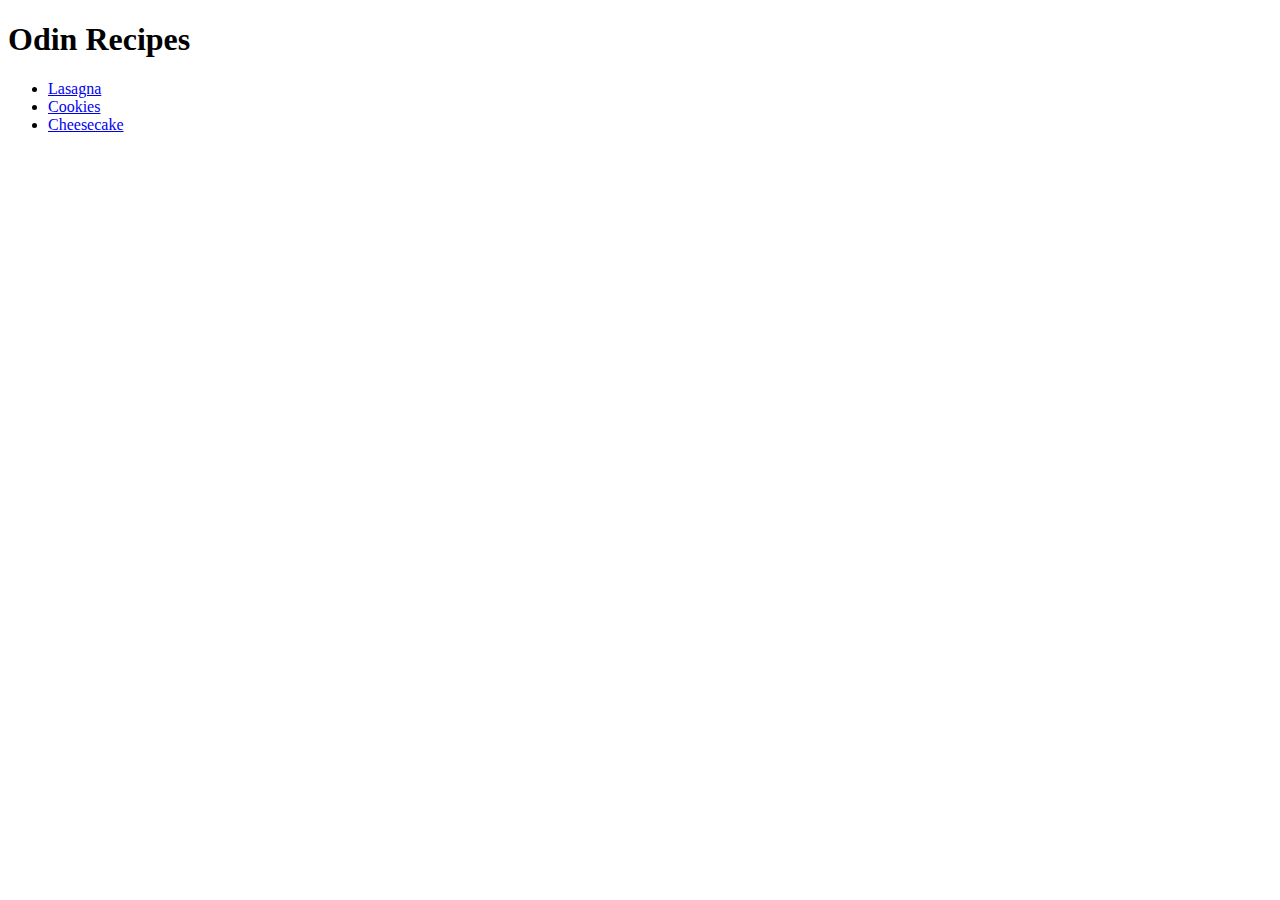
==== index.html @ 8cbf546d "added boierplates for receipes and a page" ====
<!DOCTYPE html>
<html lang="en">

<head>
    <meta charset="UTF-8">
    <meta http-equiv="X-UA-Compatible" content="IE=edge">
    <meta name="viewport" content="width=device-width, initial-scale=1.0">
    <title>Odin-recipes</title>
</head>

<body>
    <h1>Odin Recipes</h1>
    <ul>
        <li><a href="./recipes/lasagna.html">Lasagna</a></li>
        <li><a href="./recipes/cookies.html">Cookies</a></li>
        <li><a href="./recipes/cheesecake.html">Cheesecake</a></li>
    </ul>
</body>

</html>
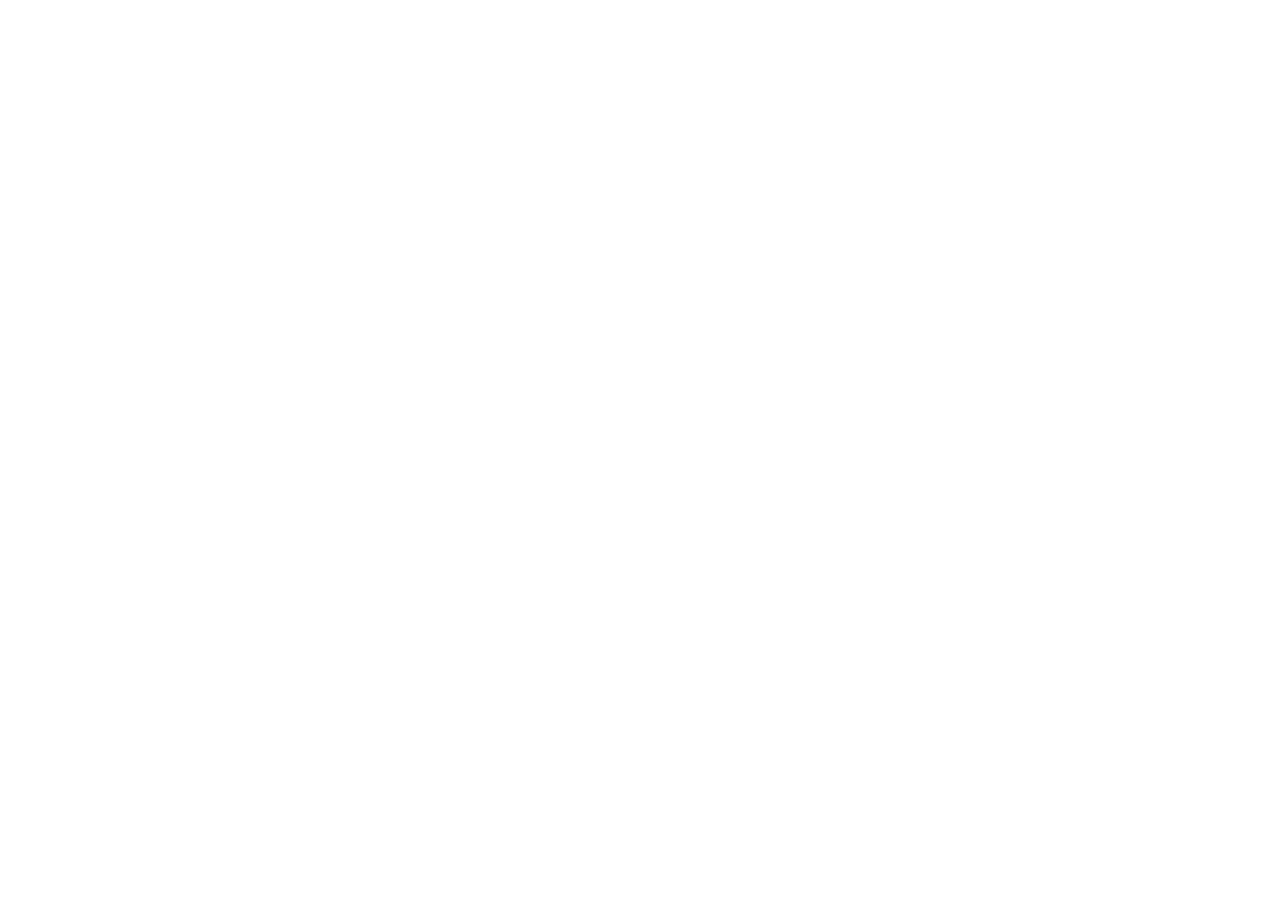
==== commit 41d7ac41: "marginpadding" ====
--- a/index.html
+++ b/index.html
@@ -1,20 +1,63 @@
 <!DOCTYPE html>
 <html lang="en">
 
+
 <head>
+
     <meta charset="UTF-8">
     <meta http-equiv="X-UA-Compatible" content="IE=edge">
     <meta name="viewport" content="width=device-width, initial-scale=1.0">
+    <link rel="stylesheet" href="styles.css" />
     <title>Odin-recipes</title>
 </head>
 
 <body>
-    <h1>Odin Recipes</h1>
+    <!-- <h1>Odin Recipes</h1>
     <ul>
-        <li><a href="./recipes/lasagna.html">Lasagna</a></li>
+        <li><a href=" ./recipes/lasagna.html">Lasagna</a></li>
         <li><a href="./recipes/cookies.html">Cookies</a></li>
         <li><a href="./recipes/cheesecake.html">Cheesecake</a></li>
     </ul>
 </body>
 
+<div class="div">
+    Style me via the external method!
+</div>
+
+<p class="internal">
+    I would like to be styled with internal method,please.
+</p>
+<button>
+    Inline method
+</button>
+
+
+<p class="odd">Im a class</p>
+<p id="two">Im one ID</p>
+<p class="odd adjust-font">Im a class, but cooler!</p>
+<p id="four" class="adjust-font">Im another ID</p>
+<p class="odd">Im a class</p> -->
+
+
+
+    <!-- <button class="inverted"> Click Me! </button>
+    <button class="fancy"> No, Click Me! </button>
+
+
+
+    <div class="des1">
+        <p class="text">
+            This should be styled.
+        </p>
+    </div>
+    <p> This should be unstyled.</p> --->
+
+
+
+
+
+
+
+</body>
+
 </html>--- a/styles.css
+++ b/styles.css
@@ -0,0 +1,75 @@
+*{
+    color: red;
+    font-family: Verdana, Geneva, Tahoma, sans-serif;
+}
+
+.div{
+    background-color: red;
+    color: white;
+    font-size: 32px;
+    font-weight: bold;
+    text-align: center;
+}
+.internal{
+    background-color: green;
+    color: white;
+
+}
+button{
+    color:black;
+    background-color: orange;
+    font-size: 18px;
+    
+
+}
+
+.odd{
+    color: black;
+    background-color: rgb(255, 167, 167);
+    font-size: 24px;
+    font-weight: bold;
+    text-align: center;
+}
+
+#two{
+    color:blue;
+    text-align: center;
+  
+    font-size:40px;
+}
+#four{
+    background-color:green;
+    color:black;
+}
+
+.adjust-font{
+    font-size: 24px;
+    font-weight: bold;
+    text-align: center;
+}
+
+.inverted{
+    color:white;
+    background-color: black;
+
+
+}
+.fancy{
+    color:black;
+    background-color: yellow;
+
+
+}
+.inverted,
+.fancy{
+    font-size: 24px;
+    font-weight: bold;
+    text-align: center;
+}
+
+.des1 .text{
+    background-color: yellow;
+    font-size: 24px;
+    font-weight: bold;
+    text-align: center;
+} 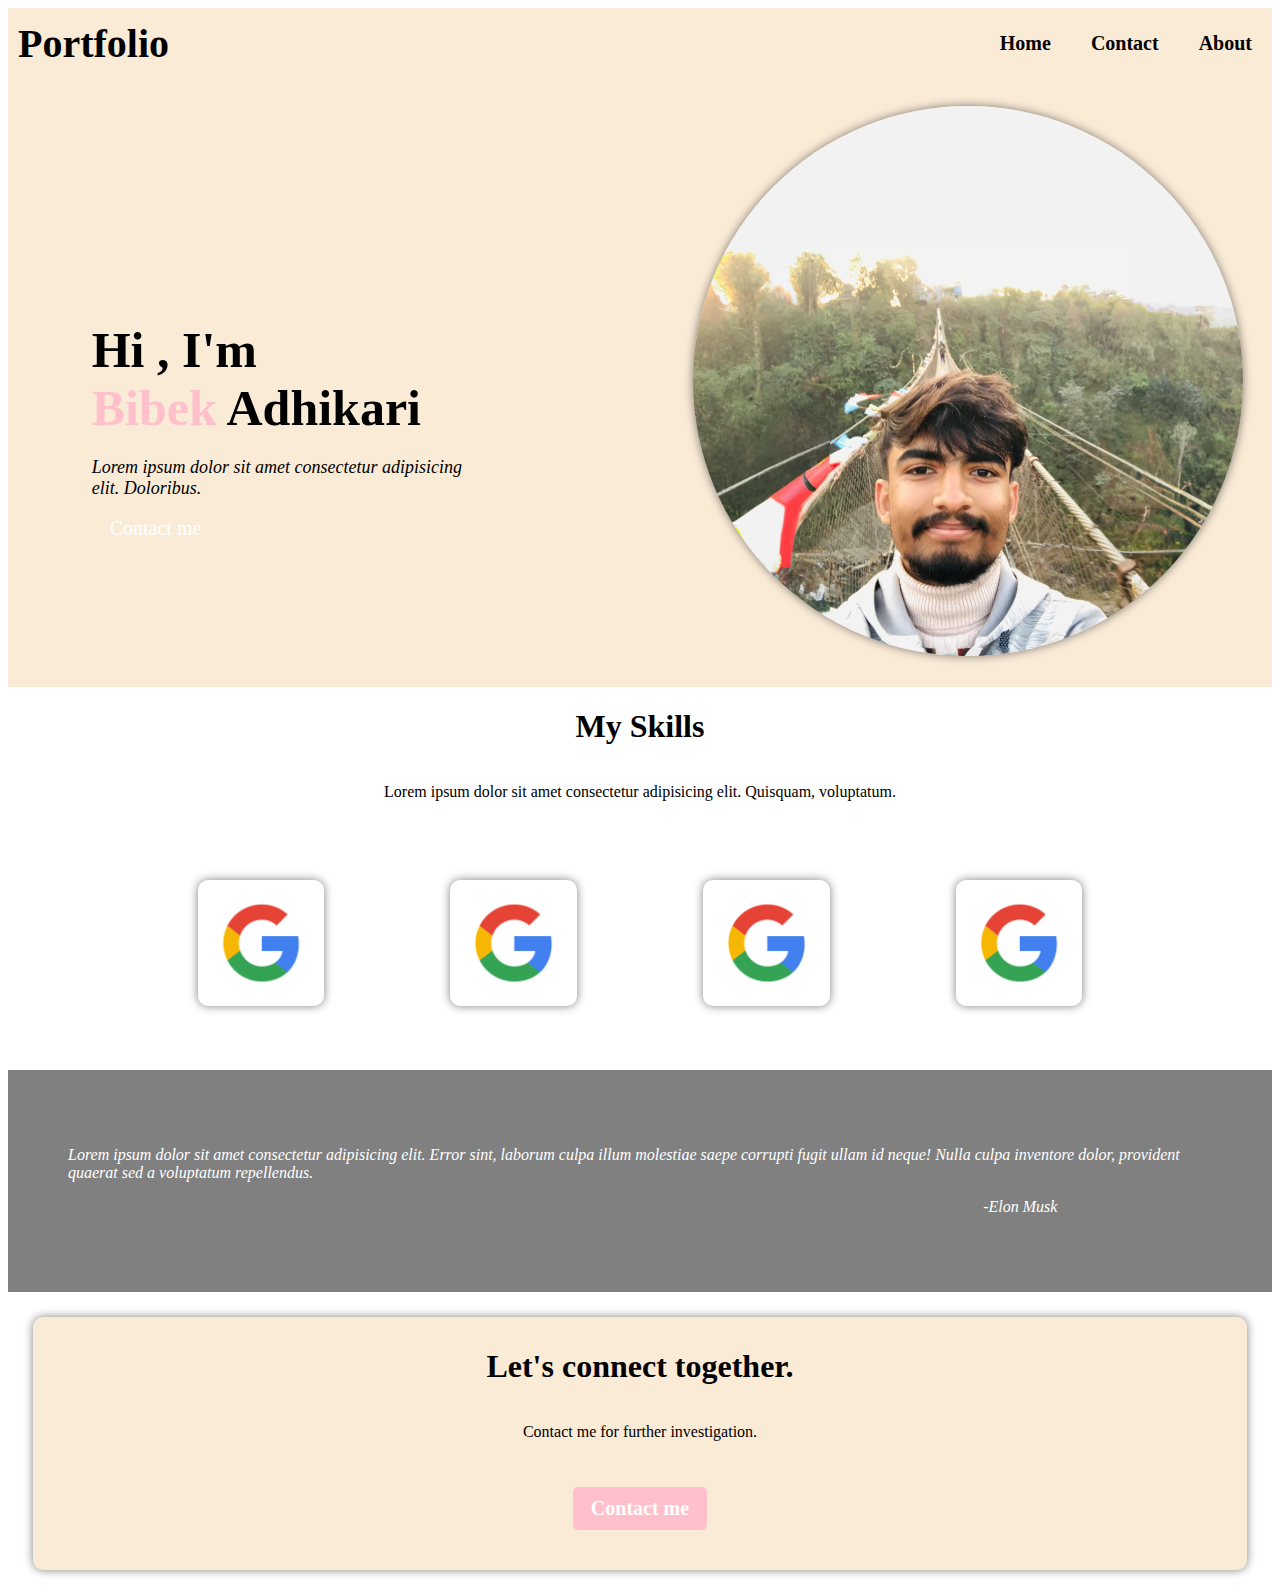
==== commit 71de542f: "finished assig" ====
--- a/index.html
+++ b/index.html
@@ -1,60 +1,87 @@
 <!DOCTYPE html>
 <html lang="en">
 
+<head>
+    <meta charset="UTF-8">
+    <meta name="viewport" content="width=device-width, initial-scale=1.0">
+    <title>Document</title>
+    <link rel="stylesheet" href="styles.css">
 
-<head>
 
-    <meta charset="UTF-8">
-    <meta http-equiv="X-UA-Compatible" content="IE=edge">
-    <meta name="viewport" content="width=device-width, initial-scale=1.0">
-    <link rel="stylesheet" href="styles.css" />
-    <title>Odin-recipes</title>
+    <header>
+
+
+        <a href="#logo" class="logo">
+            Portfolio
+        </a>
+        <div class="header-right">
+            <a href="/home" class="home">Home</a>
+            <a href="/contact" class="contact">Contact</a>
+            <a href="/about" class="about">About</a>
+
+        </div>
+
+
+
+    </header>
 </head>
 
 <body>
-    <!-- <h1>Odin Recipes</h1>
-    <ul>
-        <li><a href=" ./recipes/lasagna.html">Lasagna</a></li>
-        <li><a href="./recipes/cookies.html">Cookies</a></li>
-        <li><a href="./recipes/cheesecake.html">Cheesecake</a></li>
-    </ul>
-</body>
 
-<div class="div">
-    Style me via the external method!
-</div>
+    <!-- Header End -->
+    <main>
 
-<p class="internal">
-    I would like to be styled with internal method,please.
-</p>
-<button>
-    Inline method
-</button>
+        <div class="intro">
+            <h1> Hi , I'm<br>
+                <span> Bibek </span>Adhikari
+            </h1>
+            <p> Lorem ipsum dolor sit amet consectetur adipisicing elit. Doloribus. </p>
+            <a href="#">Contact me</a>
+        </div>
+        <div class="image">
+
+            <img src="nice.png" alt="image">
+        </div>
+    </main>
 
 
-<p class="odd">Im a class</p>
-<p id="two">Im one ID</p>
-<p class="odd adjust-font">Im a class, but cooler!</p>
-<p id="four" class="adjust-font">Im another ID</p>
-<p class="odd">Im a class</p> -->
+    <div class="middle">
+        <div class="middle1">
+            <h1>My Skills</h1>
+            <p>Lorem ipsum dolor sit amet consectetur adipisicing elit. Quisquam, voluptatum.</p>
+            <nav>
+                <ui>
+
+                    <li>
+                        <img src="google.png" alt="" class="i1">
 
 
+                        <img src="google.png" alt="" class="i2">
+                        <img src="google.png" alt="" class="i3">
+                        <img src="google.png" alt="" class="i4">
+                    </li>
 
-    <!-- <button class="inverted"> Click Me! </button>
-    <button class="fancy"> No, Click Me! </button>
+                </ui>
+            </nav>
+        </div>
 
+        <div class="quote">
+            <p>Lorem ipsum dolor sit amet consectetur adipisicing elit. Error sint, laborum culpa illum molestiae saepe
+                corrupti fugit ullam id neque! Nulla culpa inventore dolor, provident quaerat sed a voluptatum
+                repellendus.</p>
+            <p class="name">
+                -Elon Musk
+            </p>
 
+        </div>
 
-    <div class="des1">
-        <p class="text">
-            This should be styled.
-        </p>
-    </div>
-    <p> This should be unstyled.</p> --->
+        <div class="signup">
+            <h1>Let's connect together.</h1>
+            <p>Contact me for further investigation.</p>
+            <a href="#">Contact me</a>
 
-
-
-
+        </div>
+        <!-- Main Start -->
 
 
 
--- a/styles.css
+++ b/styles.css
@@ -1,75 +1,185 @@
-*{
-    color: red;
-    font-family: Verdana, Geneva, Tahoma, sans-serif;
+header{
+    background-color:antiquewhite;
+    height: 70px;
+   
+    display:flex;
+    align-items: center;
+    justify-content: space-around;
+    
+    
+
+}
+.logo{
+    font-size:40px;
+    display: flex;
+    align-items: center;
+    padding:10px;
+    justify-content: space-between;
+    font-weight: bold;
+    color: black;
+    text-decoration: none;
+    font-family: 'Times New Roman', Times, serif;
+    flex:1;
+    
+  
 }
 
-.div{
-    background-color: red;
-    color: white;
-    font-size: 32px;
+.header-right{
+  display: flex;
+  font-size:20px;
+   
+    
+}
+header div a{
+    padding: 0px 20px;
+    text-decoration: none;
+    color: black;
     font-weight: bold;
-    text-align: center;
+    text-decoration: none;
+    font-family: 'Times New Roman', Times, serif;
+    flex:1;
 }
-.internal{
-    background-color: green;
-    color: white;
+
+.intro p{
+    font-size: large;
+    font-style:italic;
+}
+.intro{
+
+    
+    margin-top:5%;
+    width: 30%;
+    
+   
+   
+}
+ main{
+    display: flex;
+    align-items: center;
+    justify-content: space-around;
+        background-color: antiquewhite;
+    
+ }   
+
+.intro h1{
+    font-size: 50px;
+    margin-bottom:20px ;
 
 }
-button{
-    color:black;
-    background-color: orange;
-    font-size: 18px;
+.intro a{
+    text-decoration: none;
+    padding: 10px 18px;
+    
+    color: white;
+    margin: 30px 0px;
+    border-radius: 5px;
+    font-size: 20px;
     
 
 }
 
-.odd{
-    color: black;
-    background-color: rgb(255, 167, 167);
-    font-size: 24px;
-    font-weight: bold;
-    text-align: center;
+span{
+    color:pink;
 }
 
-#two{
-    color:blue;
-    text-align: center;
-  
-    font-size:40px;
+
+
+
+    
+    
+    
+
+ 
+
+.image img{
+    max-width: 550px;
+    max-height: auto;
+    border-radius: 370px;
+    margin-left: 10%;
+    margin-top: 5%;
+    margin-bottom: 5%;
+    margin-right: 5%;
+    box-shadow: 0 0 10px 0 rgba(0,0,0,0.5);
+
+
+    
 }
-#four{
-    background-color:green;
-    color:black;
+.middle1{
+    display: flex;
+    align-items: center;
+    flex-direction: column;
 }
 
-.adjust-font{
-    font-size: 24px;
-    font-weight: bold;
-    text-align: center;
+.middle1 li{
+    list-style-type: none;
+    margin: 0;
+    padding: 0;
+    overflow: hidden;
+    display: flex;
+    align-items: center;
+    justify-content: center;
+    width: 100%;
+    flex-direction: row;
+}
+.no p{
+  display: flex;
+  justify-content: center;
+  align-items: center;
+  width: 100%;
+  padding: 0;
+  margin: 0;
 }
 
-.inverted{
+.middle1 img{
+    width:10%;
+    height: auto;
+    margin-top: 5%;
+    margin-bottom: 5%;
+    margin-right: 5%;
+    margin-left: 5%;
+    box-shadow: 0 0 10px 0 rgba(0,0,0,0.5);
+    border-radius: 10px;
+    
+}
+.quote{
+    background-color: grey;
+    padding: 60px;
+    margin: auto;
+    font-style: italic;
     color:white;
-    background-color: black;
+}
+
+.name{
+    margin-left: 80%;
+}
+.signup{
+    display: flex;
+    align-items: center;
+    justify-content: center; 
+    background-color: antiquewhite;
+    margin-top: 2%;
+    margin-bottom: 2%;
+    margin-right: 2%;
+    margin-left: 2%;
+    padding: 10px;
+    border-radius: 10px; 
+    flex-direction: column;
+  
+    box-shadow: 0 0 10px 0 rgba(0,0,0,0.5);
+}
+
+.signup a{
+    text-decoration: none;
+    padding: 10px 18px;
+    background-color: pink;
+    color: white;
+    margin: 30px 0px;
+    border-radius: 5px;
+    font-size: 20px;
+    font-weight: bold;
+    font-family: 'Times New Roman', Times, serif;
+    flex:1;
+}
+    
 
 
-}
-.fancy{
-    color:black;
-    background-color: yellow;
-
-
-}
-.inverted,
-.fancy{
-    font-size: 24px;
-    font-weight: bold;
-    text-align: center;
-}
-
-.des1 .text{
-    background-color: yellow;
-    font-size: 24px;
-    font-weight: bold;
-    text-align: center;
-} 